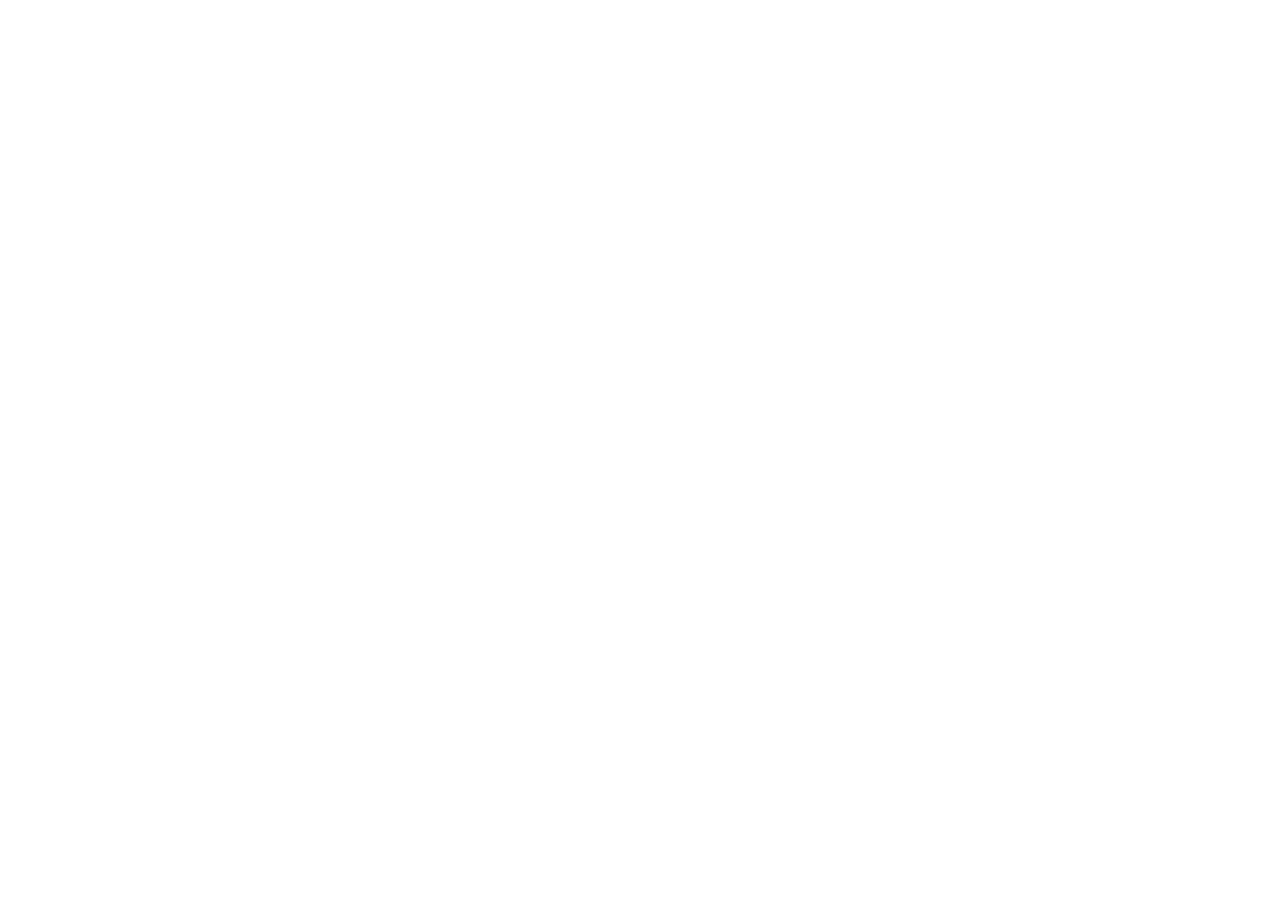
==== game.html @ ad68356e "added necessary variables in data.js and started game mechanics" ====
<!DOCTYPE html>

<html lang="en">

<head>
    <meta charset="UTF-8">
    <meta http-equiv="X-UA-Compatible" content="IE=edge">
    <meta name="viewport" content="width=device-width, initial-scale=1.0">
    <link rel="stylesheet" href="css/style.css">
    <title>My Butter Half - Cooking Game</title>
</head>

<body>
    <canvas id="gameCanvas"></canvas>







    <script src="js/data.js"></script>
    <script src="js/game.js"></script>
</body>

</html>
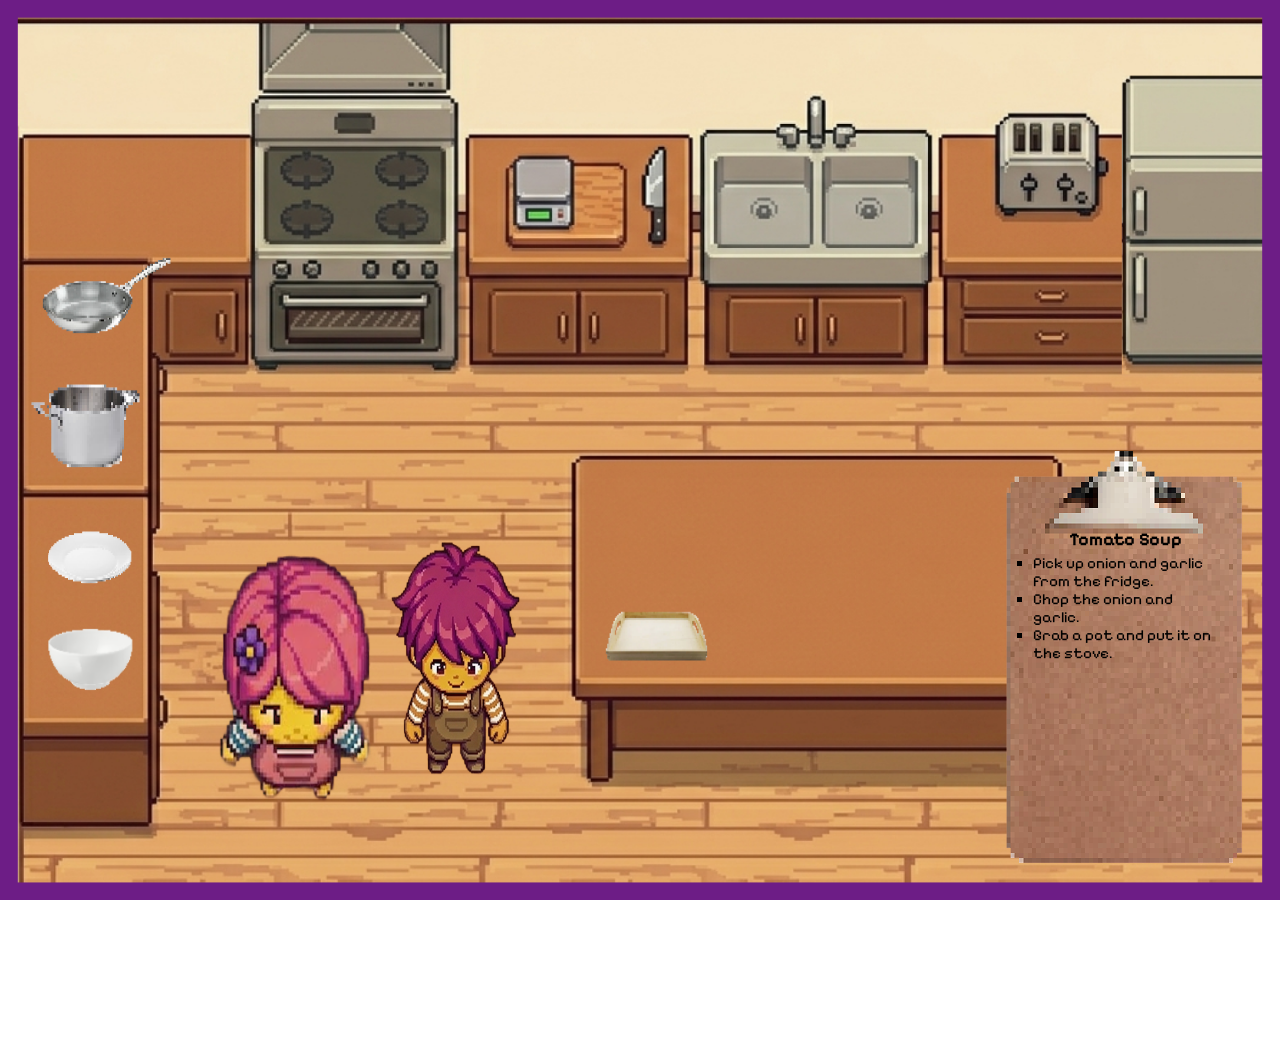
==== commit 7982d0ec: "implemented task system" ====
--- a/game.html
+++ b/game.html
@@ -3,6 +3,7 @@
 <html lang="en">
 
 <head>
+    <link href="https://fonts.googleapis.com/css2?family=Pixelify+Sans&display=swap" rel="stylesheet">
     <meta charset="UTF-8">
     <meta http-equiv="X-UA-Compatible" content="IE=edge">
     <meta name="viewport" content="width=device-width, initial-scale=1.0">
@@ -11,6 +12,21 @@
 </head>
 
 <body>
+    <div id="recipeBox">
+        <h3>Tomato Soup</h3>
+        <ul>
+            <li id="step1">Pick up onion and garlic from the fridge.</li>
+            <li id="step2">Chop the onion and garlic.</li>
+            <li id="step3">Grab a pot and put it on the stove.</li>
+            <li id="step4">Grab canned tomatoes from the fridge and pour into pot.</li>
+            <li id="step5">Mix onion and garlic with the soup.</li>
+            <li id="step6">Serve</li>
+            <li id="step7">Wash the pot in the sink.</li>
+        </ul>
+    </div>
+
+    <canvas id="gameCanvas"></canvas>
+
     <canvas id="gameCanvas"></canvas>
 
 
--- a/css/style.css
+++ b/css/style.css
@@ -0,0 +1,85 @@
+body {
+  margin: 0;
+  overflow: hidden;
+  image-rendering: pixelated;
+}
+
+canvas {
+  display: block;
+  image-rendering: pixelated;
+}
+
+/* --- Start Screen --- */
+
+#screen-container {
+  position: relative;
+  width: 100vw;
+  height: 100vh;
+}
+
+#start-screen {
+  width: 100%;
+  height: 100%;
+  object-fit: fill;
+  display: block;
+  image-rendering: pixelated;
+}
+
+.screen-btn {
+  position: absolute;
+  cursor: pointer;
+  display: block;
+  width: 20%;
+  height: 14%;
+}
+
+/* PLAY button - left - overlay */
+#btn-play {
+  left: 5%;
+  bottom: 35%;
+  width: 20%;
+  height: 14%;
+}
+
+/* UPDATE INGREDIENTS button - right - overlay*/
+#btn-ingredients {
+  right: 5%;
+  bottom: 35%;
+  width: 20%;
+  height: 14%;
+}
+
+#recipeBox {
+  position: absolute;
+  bottom: 3vh;
+  right: 0.1vw;
+
+  width: 20vw;
+  height: 42vh;
+  padding: 2vw;
+
+  background-image: url("../assets/clipboard.png");
+  background-size: 100% 100%;
+  background-repeat: no-repeat;
+
+  font-family: "Pixelify Sans", sans-serif;
+  font-size: 1.2vw;
+  color: black;
+
+  z-index: 10;
+}
+
+#recipeBox ul {
+  padding-top: 0;
+  padding-left: 2.8vw;
+  padding-right: 2.8vw;
+  list-style-type: square;
+  margin-top: 0;
+}
+
+#recipeBox h3 {
+  text-align: center;
+  padding-top: 2vh;
+  margin-bottom: 0.5vh;
+  margin-top: 4.5vh;
+}
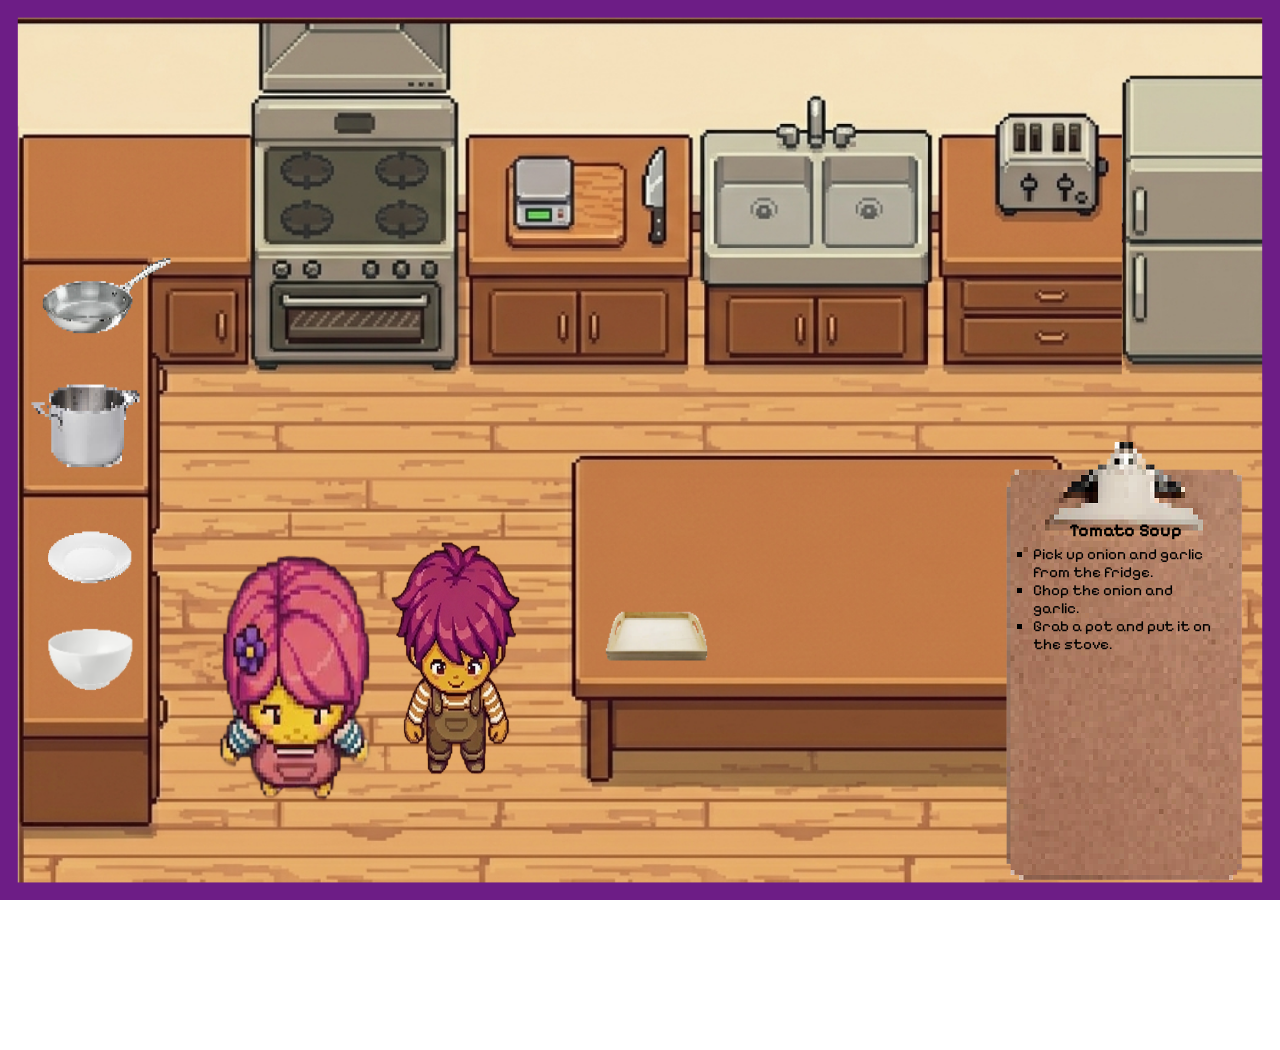
==== commit 849c1ac9: "read me file" ====
--- a/game.html
+++ b/game.html
@@ -20,7 +20,7 @@
             <li id="step3">Grab a pot and put it on the stove.</li>
             <li id="step4">Grab canned tomatoes from the fridge and pour into pot.</li>
             <li id="step5">Mix onion and garlic with the soup.</li>
-            <li id="step6">Serve</li>
+            <li id="step6">Grab a bowl and pick up soup. Serve on the Tray</li>
             <li id="step7">Wash the pot in the sink.</li>
         </ul>
     </div>
--- a/css/style.css
+++ b/css/style.css
@@ -51,11 +51,11 @@
 
 #recipeBox {
   position: absolute;
-  bottom: 3vh;
+  bottom: 1vh;
   right: 0.1vw;
 
   width: 20vw;
-  height: 42vh;
+  height: 45vh;
   padding: 2vw;
 
   background-image: url("../assets/clipboard.png");
